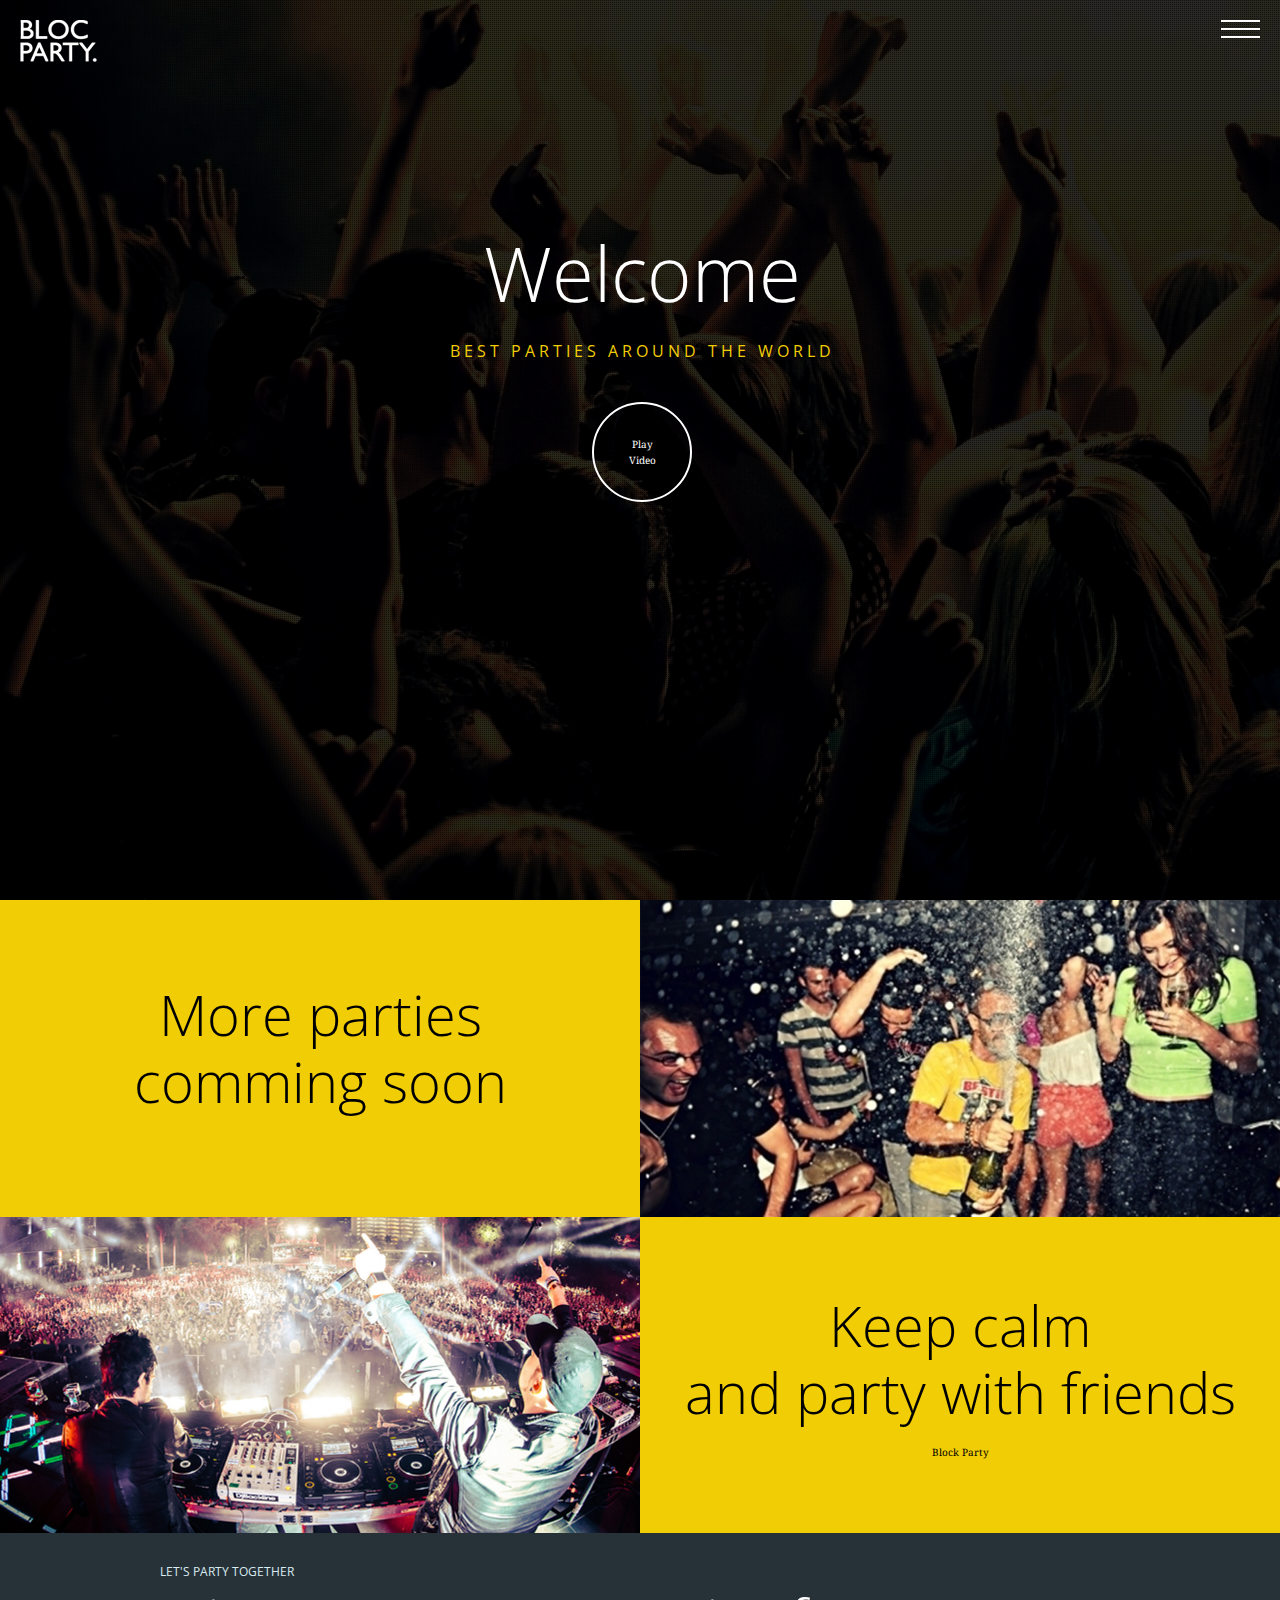
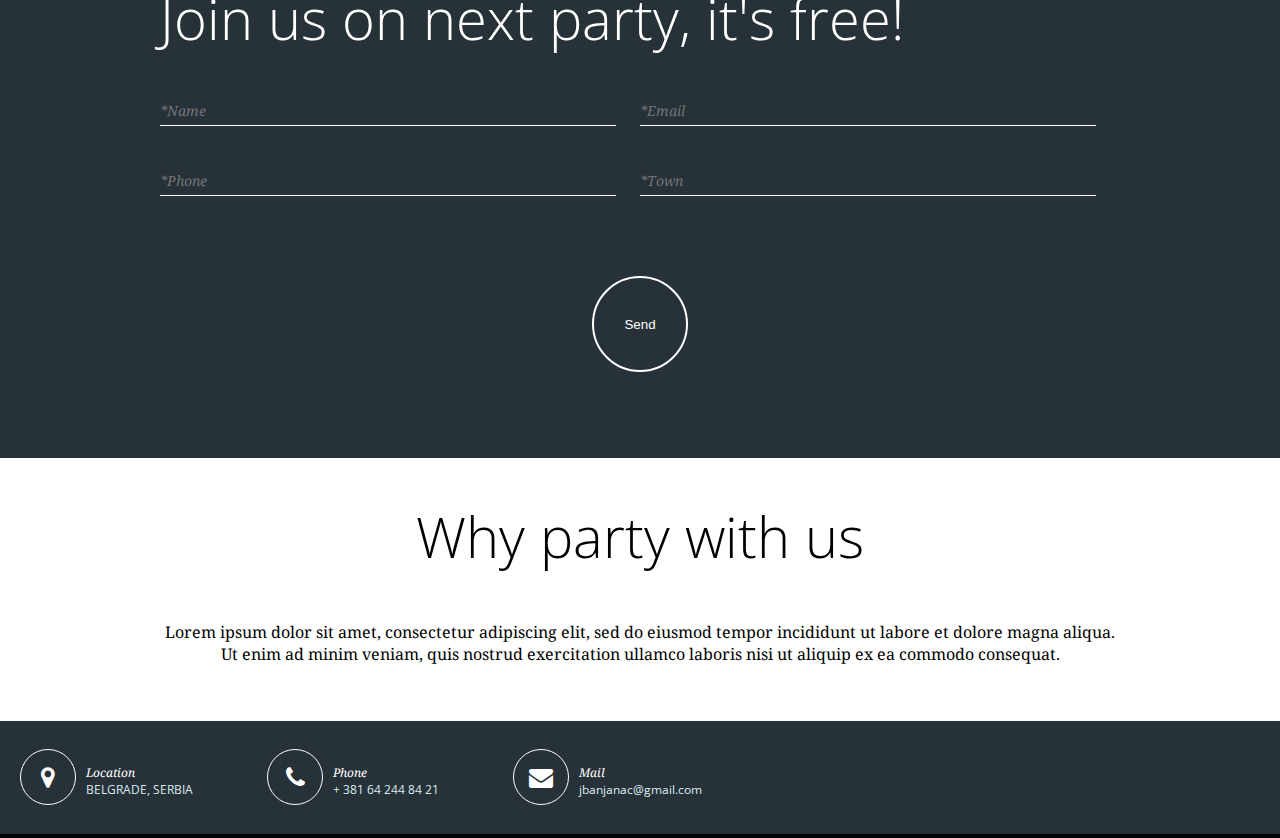
==== index.html @ 277197b0 "postavka" ====
<html lang="en-US">
<meta charset="UTF-8">
<head>
    <title>block party</title>
    <link rel="stylesheet" href="//maxcdn.bootstrapcdn.com/font-awesome/4.4.0/css/font-awesome.min.css">
    <link href='https://fonts.googleapis.com/css?family=Droid+Serif:400,700' rel='stylesheet' type='text/css'>
    <link href='https://fonts.googleapis.com/css?family=Open+Sans:100, 400,700,300' rel='stylesheet' type='text/css'>
    <script src='//ajax.googleapis.com/ajax/libs/jquery/2.1.0/jquery.min.js'></script>
    <link href="css/style.css" rel="stylesheet">

</head>

<body>
<header class="player-background">
    <div class="backstretch"
         style="left: 0; top: 0; overflow: hidden; margin: 0; padding: 0; z-index: -999998; position: absolute;"></div>
    <div class="player"
         data-property="{videoURL:'https://www.youtube.com/watch?v=vVla-_MarIY', containment:'header', startAt: 2, stopAt: 155, mute:false, autoPlay:false, loop:true, opacity:1, showControls:false, showYTLogo:false, vol:25}"></div>
    <div class="cb-overlay cb-overlay-color cb-overlay-image"></div>
    <div class="container">
        <a href="#" title="Block Party">
            <div class="logo"></div>
        </a>

        <nav>
            <!--<a href="#" title="Homepage">About us</a>-->
            <!--<a href="#" title="Homepage">Events</a>-->
            <!--<a href="#" title="Homepage">Contact</a>-->
        </nav>

        <div class="mod-player">
            <div class="player-controls">
                <!--<a id="yt-volume" class="fa fa-volume-up" href="#">&nbsp;</a>-->
                <a id="yt-play" href="#"><span>Play<br>Video</span></a>
            </div>
        </div>

        <div class="head">
            <h1>Welcome</h1>

            <p>Best parties around the world</p>
        </div>
    </div>
</header>

<main>
    <div class="box-double box-vertical-align box-yellow">
        <div class="box-text box-single">
            <h2>More parties<br class="hidden-mobile">comming soon</h2>
            <!--  <span>ijasdjiaisjda</span> -->
        </div>

        <div class="box-single box-img">
            <img src="img/hp/party-1-960x475.jpg">

            <div class="box-text">
                <div class="box-text-inner">
                    <h3>We had a <br class="hidden-mobile">great time together</h3>
                    <span>2014 Miami</span>
                </div>
            </div>
        </div>
    </div>
    <div class="box-double box-vertical-align box-yellow">

        <div class="box-single box-img">
            <img src="img/hp/party-2-960x475.jpg">

            <div class="box-text">
                <div class="box-text-inner">

                    <h3>International Event<br class="hidden-mobile">new fresh superparty</h3>
                    <span>2013 Berlin</span>
                </div>
            </div>
        </div>

        <div class="box-text box-single">
            <h2>Keep calm<br class="hidden-mobile">and party with friends</h2>
            <span>Block Party</span>
        </div>
    </div>

    <!-- formular -->

    <div class="forma">
        <div class="container">

            <div class="contact">
                <span class="small-capslock">Let's party together</span>

                <h3>Join us on next party, it's free!</h3></div>
            <div id="contact-form">

                <form name="sentMessage" id="contactForm" novalidate>
                    <div class="control-group">
                        <div class="controls">
                            <input type="text" placeholder="*Name" id="name" required
                                   data-validation-required-message="Please enter your name"/>
                        </div>
                    </div>
                    <p class="help-block"></p>

                    <div class="control-group">
                        <div class="controls">
                            <input type="email" placeholder="*Email" id="email" required
                                   data-validation-required-message="Please enter your email"/>
                        </div>
                    </div>
                    <div class="control-group">
                        <div class="controls">
                            <input type="text" placeholder="*Phone" id="phone" required
                                   data-validation-required-message="Please enter your phonee"/>
                        </div>
                    </div>

                    <div class="control-group">
                        <div class="controls">
                            <input type="text" placeholder="*Town" id="town" required
                                   data-validation-required-message="Please enter your town"/>
                        </div>
                    </div>

                    <div id="success" class="clearfix"></div>
                    <!-- For success/fail messages -->
                    <button type="submit" class="send">Send</button>
                    <div class="clearfix"></div>
                </form>
            </div>
        </div>
    </div>

    <!-- bela forma -->
    <div class="box-double-white box-white">
        <div class="container">
            <h2>Why party with us</h2>

            <p>Lorem ipsum dolor sit amet, consectetur adipiscing elit, sed do eiusmod tempor incididunt ut labore et
                dolore magna aliqua. Ut enim ad minim veniam, quis
                nostrud exercitation ullamco laboris nisi ut aliquip ex ea commodo consequat.</p>
        </div>
    </div>
</main>
<footer>
    <div class="social">

        <div class="footer-box">
            <i class="fa fa-map-marker"></i>

            <div class="small">Location<br>
                <span class="small-capslock">Belgrade, Serbia</span>
            </div>
        </div>

        <div class="footer-box">
            <i class="fa fa-phone"></i>

            <div class="small">Phone<br>
                <span class="small-capslock">+ 381 64 244 84 21</span>
            </div>

        </div>

        <div class="footer-box">
            <i class="fa fa-envelope"></i>

            <div class="small">Mail<br>
                <span class="small-capslock-email">jbanjanac@gmail.com</span>
            </div>

        </div>
    </div>
</footer>
<script src='js/jquery.mb.YTPlayer.js'></script>
<script>
    $(".player").mb_YTPlayer();
    $('#yt-play').click(function (event) {
        event.preventDefault();
        if ($(this).hasClass("fa-play")) {
            $('.player').playYTP();
        } else {
            $('.player').pauseYTP();
        }
        $(this).toggleClass("fa-play fa-pause");
        return false;
    });
    //    $('#yt-volume').click(function (event) {
    //        event.preventDefault();
    //        $('.player').toggleVolume();
    //        $(this).toggleClass("fa-volume-off fa-volume-up");
    //        return false;
    //    });
</script>
</body>
</html>
---- css/style.css ----
html,
body {
    position: relative;
    height: 100%;
    background: #000;
}

body {
    margin: 0;
    font-size: 16px;
    font-family: 'Droid Serif', sans-serif;

}

h1,
h2,
h3 {
    font-family: 'Open Sans', sans-serif;
}

h1 {
    font-size: 76px;
    font-weight: 100;
    color: fff;
    margin-bottom: 0px;
}

h2 {
    font-size: 56px;
    font-weight: 100;

}

h3 {
    font-size: 56px;
    color: #fff;
    font-family: 'Open Sans', sans-serif;
    font-style: normal;
    font-weight: 100;
    margin: 0;
}

header {
    background: transparent;
}

.clearfix:before, .clearfix:after {
    content: " ";
    display: table
}

.clearfix:after {
    clear: both
}

.box-text {
    display: block;
    align-items: center;
    justify-content: center;
    text-align: center;

}

.box-text h2 {
    line-height: 120%;
    margin: 0 0 20px;
}

.box-text span {
    line-height: 120%;
}

.box-vertical-align {
    display: flex;
    align-items: center;
    justify-content: center;
}

.box-single {
    width: 50%;
    float: left;
}

.box-double {
    width: 100%;
    float: left;
}

.box-double-white {
    height: auto;
    padding: 40px 0%;
    width: 100%;
    background: #fff;
    text-align: center;
    clear: both;
    -webkit-box-sizing: border-box;
    -moz-box-sizing: border-box;
    box-sizing: border-box;

}

.box-double-white h2 {
    display: block;
    margin-top: 0;
}

.box-yellow {
    background: #f1cd05;
}

.box-light-blue {
    background: #eef7f9;
}

.box-blue {
    background: #daedf2;
}

.box-white {
    background: #fff;
}

.box-black {
    background: #273138;
}

.box-img {
    position: relative;
}

.box-img img {
    width: 100%;
}

.box-img .box-text {
    background: rgba(0, 0, 0, 0.86);
    color: #fff;
    position: absolute;
    top: 0;
    bottom: 0;
    left: 0;
    right: 0;
    display: flex;
    align-items: center;
    justify-content: center;
    opacity: 0;
    -webkit-transition: all .3s ease-in-out;
    -moz-transition: all .3s ease-in-out;
    -ms-transition: all .3s ease-in-out;
    -o-transition: all .3s ease-in-out;
    transition: all .3s ease-in-out;
}

.box-img:hover .box-text {
    opacity: 1;
    -webkit-transition: all .3s ease-in-out;
    -moz-transition: all .3s ease-in-out;
    -ms-transition: all .3s ease-in-out;
    -o-transition: all .3s ease-in-out;
    transition: all .3s ease-in-out;
}

.box-img .box-text h3 {
    font-size: 28px;
    line-height: 120%;
    margin-bottom: 20px;
}

main .container {
    width: 960px;
    margin: auto;
}

.logo {
    background: url("../img/block-party-logo.png");
    width: 77px;
    height: 42px;
    display: block;
    float: left;
    margin: 20px 0 0 20px;
}

nav {
    background: url('../img/menu-white.png');
    width: 39px;
    height: 18px;
    display: block;
    float: right;
    margin: 20px 20px 0 0;
}

/*.no-video .video-container video,*/
/*.touch .video-container video {*/
/*display: none;*/
/*}*/

/*.no-video .video-container .poster,*/
/*.touch .video-container .poster {*/
/*display: block !important;*/
/*}*/

/*.video-container {*/
/*position: relative;*/
/*bottom: 0%;*/
/*left: 0%;*/
/*height: 100%;*/
/*width: 100%;*/
/*overflow: hidden;*/
/*background: #000;*/
/*}*/

/*.video-container .poster img {*/
/*width: 100%;*/
/*bottom: 0;*/
/*position: absolute;*/
/*}*/

/*.video-container .filter {*/
/*z-index: 100;*/
/*position: absolute;*/
/*background: rgba(0, 0, 0, 0.4);*/
/*width: 100%;*/
/*}*/

/*.video-container video {*/
/*position: absolute;*/
/*z-index: 0;*/
/*bottom: 0;*/
/*}*/

/*.video-container video.fillWidth {*/
/*width: 100%;*/

/*}*/

header {
    width: 100%;
    height: 100%;
    overflow: hidden;
    position: relative;
    background-color: #000 !important;
}

header > .container {
    height: 100%;
    position: relative;
}

.head {
    position: absolute;
    top: 50%;
    left: 50%;
    color: #f1cd05;
    text-align: center;
    margin-top: -280px;
    margin-left: -190px;

}

.head p {
    font-family: 'Open Sans', sans-serif;
    text-transform: uppercase;
    letter-spacing: 4px;

}

.wrapper {
    width: 100%;
    height: auto;
    position: relative;
    top: 50%;
}

.cb-overlay {
    width: 100%;
    height: 100%;
    position: absolute;
    top: 0;
    left: 0;
}

.cb-overlay-none {
    display: none;
    visibility: hidden;
}

.cb-overlay-image {
    background: url('../img/dots.png') repeat;
}

.cb-overlay-color {
    background-color: rgba(0, 0, 0, 0.1);
}

.cb-overlay-gradient {
    background: -moz-linear-gradient(215deg, rgba(0, 204, 255, 0.8) 0%, rgba(196, 255, 0, 0.8) 100%); /* FF3.6+ */
    background: -webkit-gradient(linear, left bottom, right top, color-stop(0%, rgba(0, 204, 255, 0.8)), color-stop(100%, rgba(196, 255, 0, 0.8))); /* Chrome,Safari4+ */
    background: -webkit-linear-gradient(215deg, rgba(0, 204, 255, 0.8) 0%, rgba(196, 255, 0, 0.8) 100%); /* Chrome10+,Safari5.1+ */
    background: -o-linear-gradient(215deg, rgba(0, 204, 255, 0.8) 0%, rgba(196, 255, 0, 0.8) 100%); /* Opera 11.10+ */
    background: -ms-linear-gradient(215deg, rgba(0, 204, 255, 0.8) 0%, rgba(196, 255, 0, 0.8) 100%); /* IE10+ */
    background: linear-gradient(215deg, rgba(0, 204, 255, 0.8) 0%, rgba(196, 255, 0, 0.8) 100%); /* W3C */
    background: #C4FF00;
    pointer-events: none;
}

header.player-background {
    background: url('../img/video_image.jpg') no-repeat fixed;
    -webkit-background-size: cover;
    -moz-background-size: cover;
    -o-background-size: cover;
    background-size: cover;
}

.backstretch {
    left: 0;
    top: 0;
    right: 0;
    overflow: hidden;
    margin: 0;
    padding: 0;
    z-index: -999998;
    position: absolute;
}

.mobile .mbYTP_wrapper,
.tablet .mbYTP_wrapper {
    z-index: -1 !important;
}

.mobile .player-controls,
.tablet .player-controls {
    display: none;
}

.mod-player {
    position: absolute;
    top: 50%;
    left: 50%;
    margin-top: -48px;
    margin-left: -48px;
}

.player-controls {
    text-align: right;
}

.player-controls a {
    display: inline-block;
    color: #fff;
    width: 20px;
    text-decoration: none;
}

.player-controls a#yt-play {
    /*background: url("../img/play_button.png");*/
    width: 96px;
    height: 96px;
    display: table;
    border: 2px solid #fff;
    border-radius: 50%;

}

.player-controls a#yt-play span {
    font-size: 10px;
    display: table-cell;
    vertical-align: middle;
    text-align: center;
    line-height: 160%;
}

.player-controls a#yt-play:hover {
    color: #f1cd05;
    border: 2px solid #f1cd05;
}

.player-background .logo {
    text-align: center;
}

.player-background .logo img {
    margin: auto;
}

.player-background .title {
    margin-top: 30px;
    text-align: center;
}

.player-background .title h1 {
    font-size: 3.5em;
    font-weight: 300;
    color: #fff;
    margin: 0;
    word-wrap: break-word;
    text-align: center;
}

.player-background .title span {
    color: #fff;
    font-weight: 700;
}

.player-background .line {
    margin-top: 20px;
}

.player-background .line > div {
    width: 200px;
    height: 1px;
    background-color: #fff;
    margin: 0 auto;
}

.player-background .title-paragraph {
    margin-top: 20px;
}

.player-background .title-paragraph p {
    color: #fff;
    margin: 0;
    text-align: center;
    font-size: 16px;

}

.forma {
    width: 100%;
    background: #273138;
    display: inline-block;
    padding: 30px 0;
    -webkit-box-sizing: border-box;
    -moz-box-sizing: border-box;
    box-sizing: border-box;
}

.contact h3 {
    margin-bottom: 40px;
}

.control-group {
    width: 50%;
    float: left;
}

.send {
    border: 2px solid #fff;
    width: 96px;
    height: 96px;
    display: table;
    border-radius: 50%;
    background: #273138;
    color: #fff;
    margin: 40px auto;
}

#contact-form input {
    width: 95%;
    background: #273138;
    border: 0;
    border-bottom: 1px solid #fff;
    color: #fff0f0;
    font-size: 14px;
    font-family: 'Droid Serif', sans-serif;
    font-style: italic;
    margin-bottom: 40px;
    padding: 5px 0;
}

.send span {
    font-size: 10px;
    display: table-cell;
    vertical-align: middle;
    text-align: center;
    line-height: 160%;
}

.send:hover {
    color: #f1cd05;
    border: 2px solid #f1cd05;
}

.box-text span {
    font-size: 10px;
}

footer {
    background: #273138;
    height: 113px;

}

.small {
    display: block;
    color: #fff;
    font-size: 12px;
    font-style: italic;
    float: left;
    margin-top: 15px;
    margin-right: 50px;
}

.small-capslock {
    height: 100%;
    position: relative;
    color: #daedf2;
    font-family: 'Open Sans', sans-serif;
    font-size: 12px;
    font-style: normal;
    text-transform: uppercase

}

.small-capslock-email {
    height: 100%;
    position: relative;
    font-family: 'Open Sans', sans-serif;
    font-size: 12px;
    font-style: normal;
    text-transform: none;
    color: #daedf2;


}

footer i.fa {
    color: white;
    width: 54px;
    height: 54px;
    border-radius: 50%;
    border: 1px solid #fff;
    line-height: 54px;
    text-align: center;
    margin-right: 10px;
    font-size: 24px;
    margin-left: 20px;
    margin-top: 0;
    float: left;
}

.footer-box {
    display: inline-block;
}

.social {
    padding: 28px 0;
    display: inline-block;
}
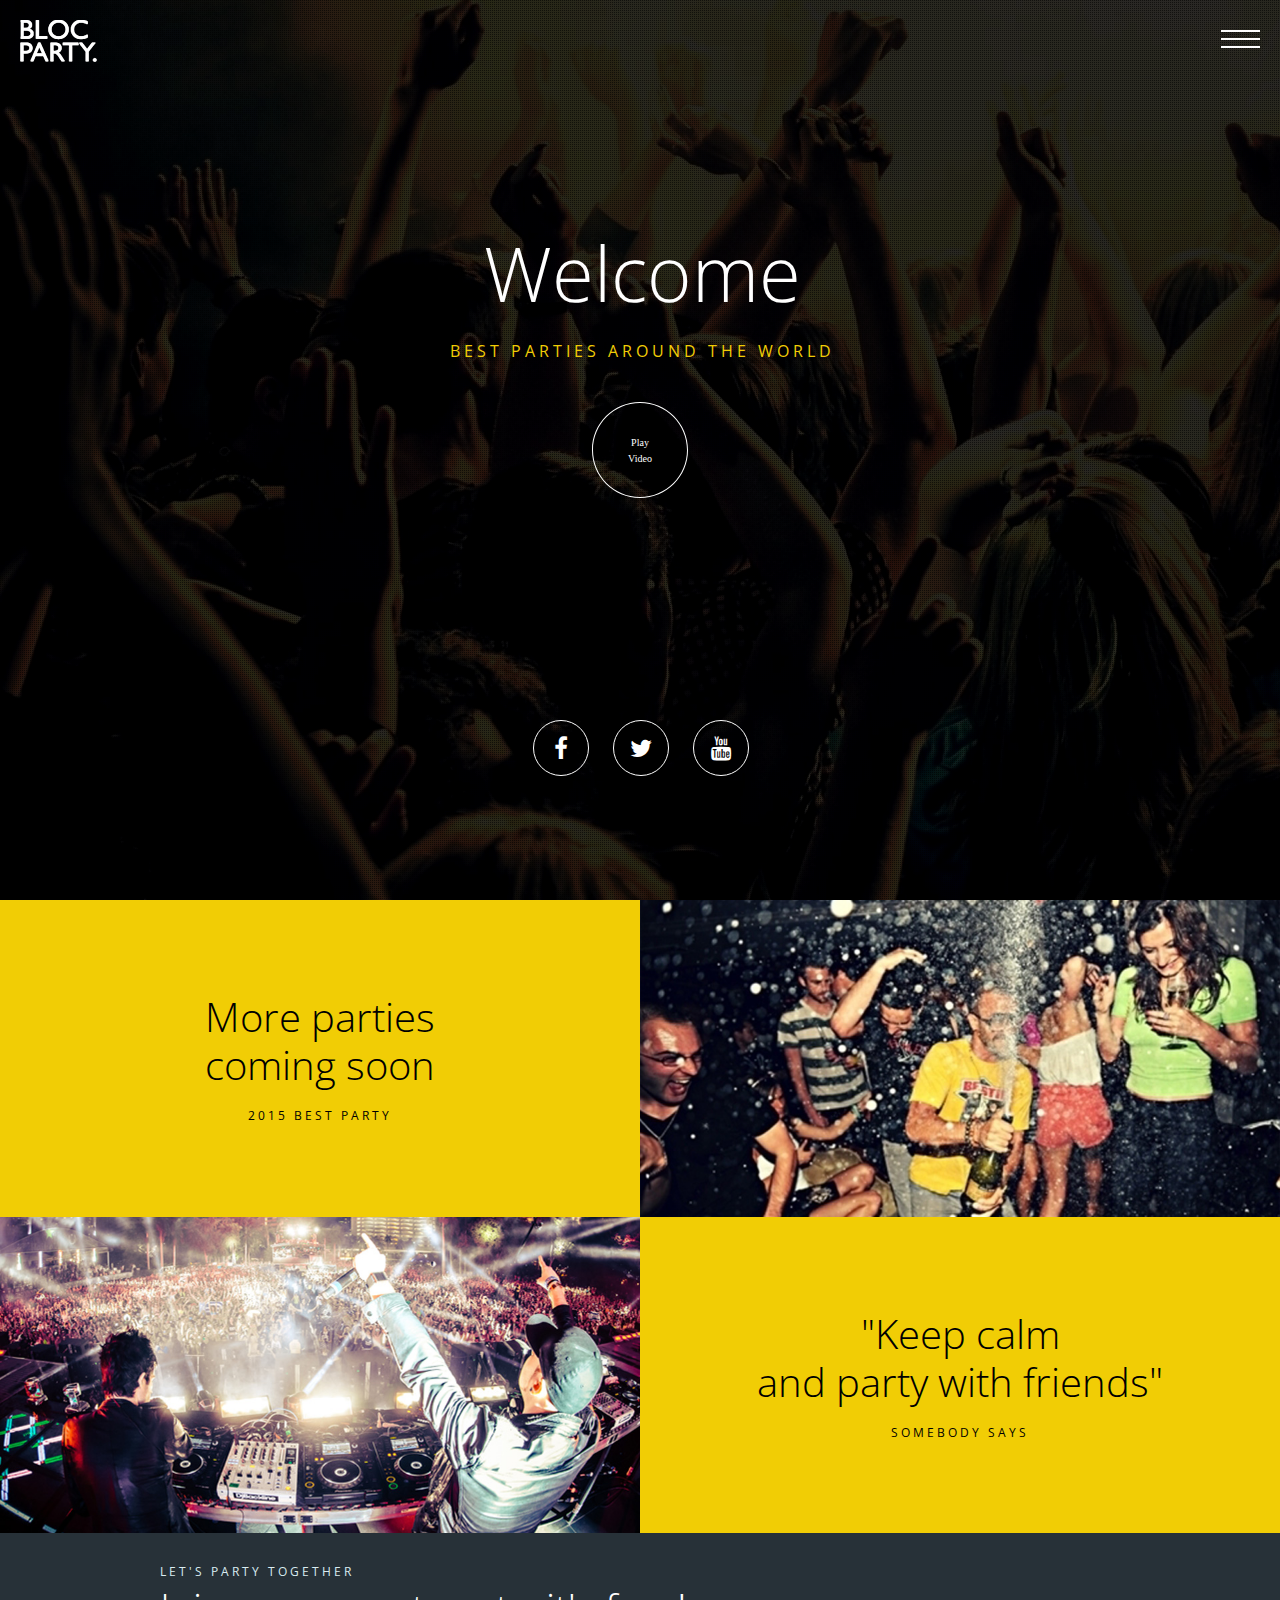
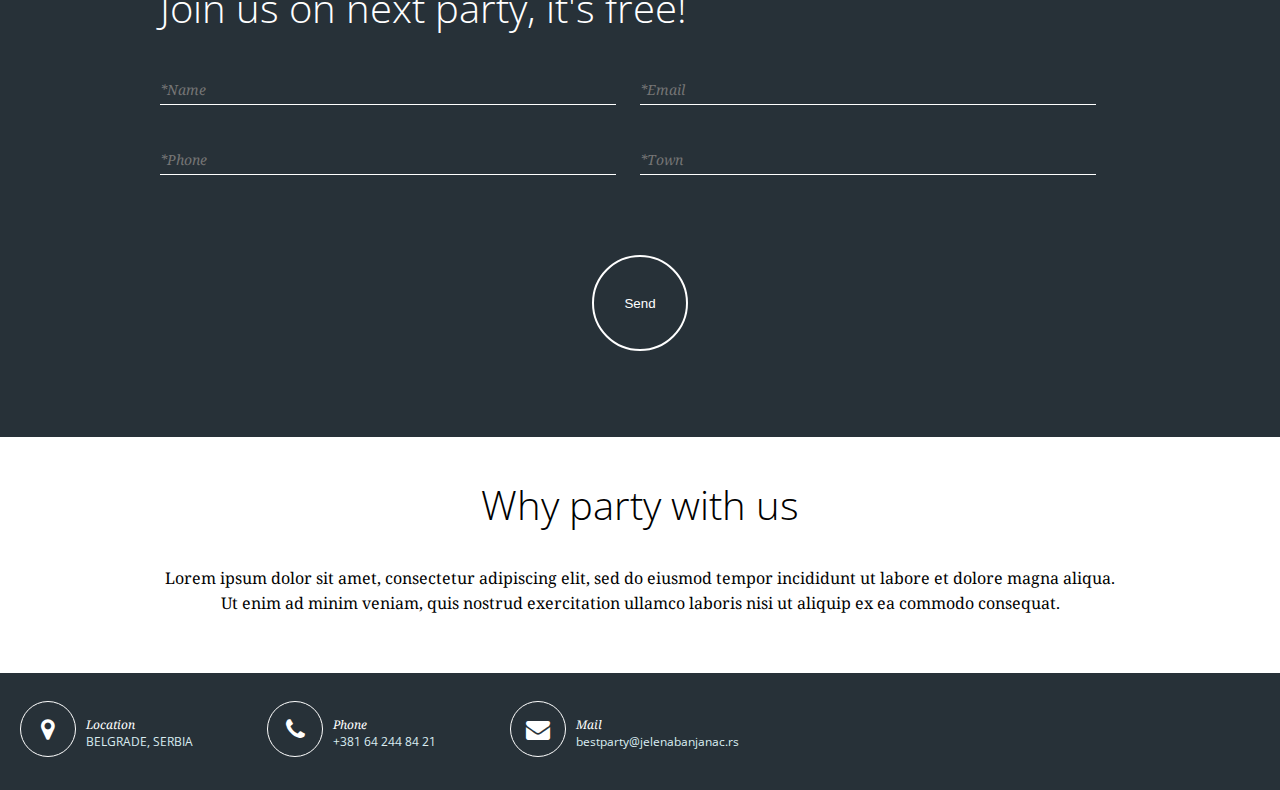
==== commit efcc9fd0: "new files" ====
--- a/index.html
+++ b/index.html
@@ -1,13 +1,13 @@
 <html lang="en-US">
 <meta charset="UTF-8">
 <head>
-    <title>block party</title>
+    <title>Block Party</title>
     <link rel="stylesheet" href="//maxcdn.bootstrapcdn.com/font-awesome/4.4.0/css/font-awesome.min.css">
     <link href='https://fonts.googleapis.com/css?family=Droid+Serif:400,700' rel='stylesheet' type='text/css'>
     <link href='https://fonts.googleapis.com/css?family=Open+Sans:100, 400,700,300' rel='stylesheet' type='text/css'>
     <script src='//ajax.googleapis.com/ajax/libs/jquery/2.1.0/jquery.min.js'></script>
     <link href="css/style.css" rel="stylesheet">
-
+    <link href="css/media-queries.css" rel="stylesheet">
 </head>
 
 <body>
@@ -15,49 +15,76 @@
     <div class="backstretch"
          style="left: 0; top: 0; overflow: hidden; margin: 0; padding: 0; z-index: -999998; position: absolute;"></div>
     <div class="player"
-         data-property="{videoURL:'https://www.youtube.com/watch?v=vVla-_MarIY', containment:'header', startAt: 2, stopAt: 155, mute:false, autoPlay:false, loop:true, opacity:1, showControls:false, showYTLogo:false, vol:25}"></div>
+         data-property="{videoURL:'https://www.youtube.com/watch?v=vVla-_MarIY', containment:'header', mute:false, autoPlay:false, loop:true, opacity:1, showControls:false, showYTLogo:false, vol:25, realfullscreen: true}"></div>
     <div class="cb-overlay cb-overlay-color cb-overlay-image"></div>
     <div class="container">
-        <a href="#" title="Block Party">
-            <div class="logo"></div>
-        </a>
-
+        <!--<a href=""index.html" title="Block Party">-->
+            <!--<div class="logo"></div>-->
+            <a href="index.html"  class="logo">
+                <img src="img/block-party-logo.png" alt="Block Party" title="Block Party" />
+            </a>
+        <!--</a>-->
+        <button class="menu-toggle"></button>
         <nav>
-            <!--<a href="#" title="Homepage">About us</a>-->
-            <!--<a href="#" title="Homepage">Events</a>-->
-            <!--<a href="#" title="Homepage">Contact</a>-->
+            <ul>
+                <li><a href="about.html" title="About us">About us</a></li>
+                <li><a href="events.html" title="Events">Events</a></li>
+                <li><a href="contact.html" title="Contact">Contact</a></li>
+            </ul>
+
         </nav>
-
         <div class="mod-player">
             <div class="player-controls">
                 <!--<a id="yt-volume" class="fa fa-volume-up" href="#">&nbsp;</a>-->
-                <a id="yt-play" href="#"><span>Play<br>Video</span></a>
-            </div>
-        </div>
+                <a id="yt-play" href="#" class="fa fa-pause"><span>Play<br>Video</span></a>
+            </div>
+        </div>
+
 
         <div class="head">
             <h1>Welcome</h1>
 
             <p>Best parties around the world</p>
         </div>
+
+    </div>
+    <div class="sm-box">
+        <div class="footer-box">
+            <a href="#" target="_blank"><i class="fa fa-facebook"></i></a>
+        </div>
+
+        <div class="footer-box">
+            <a href="#" target="_blank"><i class="fa fa-twitter"></i></a>
+
+        </div>
+
+        <div class="footer-box">
+            <a href="#" target="_blank"><i class="fa fa-youtube"></i></a>
+
+        </div>
+
+
     </div>
 </header>
 
 <main>
     <div class="box-double box-vertical-align box-yellow">
         <div class="box-text box-single">
-            <h2>More parties<br class="hidden-mobile">comming soon</h2>
-            <!--  <span>ijasdjiaisjda</span> -->
+            <h2>More parties<br class="hidden-mobile">coming soon</h2>
+            <span class="small-capslock-span">2015 Best Party</span>
         </div>
 
         <div class="box-single box-img">
             <img src="img/hp/party-1-960x475.jpg">
 
             <div class="box-text">
-                <div class="box-text-inner">
-                    <h3>We had a <br class="hidden-mobile">great time together</h3>
-                    <span>2014 Miami</span>
-                </div>
+
+                <a href="events/berlin.html" target="_blank">
+                    <div class="box-text-inner">
+
+                        <h3>We had a<br class="hidden-mobile">great time together</h3>
+                        <span><em>2014 Berlin</em></span>
+                    </div></a>
             </div>
         </div>
     </div>
@@ -67,27 +94,31 @@
             <img src="img/hp/party-2-960x475.jpg">
 
             <div class="box-text">
+
+                    <a href="events/miami.html" target="_blank">
                 <div class="box-text-inner">
 
-                    <h3>International Event<br class="hidden-mobile">new fresh superparty</h3>
-                    <span>2013 Berlin</span>
-                </div>
-            </div>
-        </div>
+                    <h3>International Event<br class="hidden-mobile">new fresh super party</h3>
+                    <span><em>2012 Miami</em></span>
+                </div></a>
+
+            </div>
+        </div>
+
 
         <div class="box-text box-single">
-            <h2>Keep calm<br class="hidden-mobile">and party with friends</h2>
-            <span>Block Party</span>
-        </div>
-    </div>
-
-    <!-- formular -->
+            <h2>"Keep calm<br class="hidden-mobile">and party with friends"</h2>
+            <span class="small-capslock-span">somebody says</span>
+        </div>
+    </div>
+
+    <!-- contact form - join us -->
 
     <div class="forma">
         <div class="container">
 
             <div class="contact">
-                <span class="small-capslock">Let's party together</span>
+                <span class="small-capslock contact-span">Let's party together</span>
 
                 <h3>Join us on next party, it's free!</h3></div>
             <div id="contact-form">
@@ -108,9 +139,9 @@
                         </div>
                     </div>
                     <div class="control-group">
-                        <div class="controls">
+                        <div class="controls controls-form">
                             <input type="text" placeholder="*Phone" id="phone" required
-                                   data-validation-required-message="Please enter your phonee"/>
+                                   data-validation-required-message="Please enter your phone"/>
                         </div>
                     </div>
 
@@ -130,13 +161,13 @@
         </div>
     </div>
 
-    <!-- bela forma -->
+    <!-- white form -->
     <div class="box-double-white box-white">
         <div class="container">
             <h2>Why party with us</h2>
 
-            <p>Lorem ipsum dolor sit amet, consectetur adipiscing elit, sed do eiusmod tempor incididunt ut labore et
-                dolore magna aliqua. Ut enim ad minim veniam, quis
+            <p class="pa-ha">Lorem ipsum dolor sit amet, consectetur adipiscing elit, sed do eiusmod tempor incididunt
+                ut labore et dolore magna aliqua. Ut enim ad minim veniam, quis
                 nostrud exercitation ullamco laboris nisi ut aliquip ex ea commodo consequat.</p>
         </div>
     </div>
@@ -145,7 +176,7 @@
     <div class="social">
 
         <div class="footer-box">
-            <i class="fa fa-map-marker"></i>
+            <a href="https://www.google.rs/maps/place/Resavska+23,+Beograd+11000/@44.8069744,20.4647859,17z/data=!3m1!4b1!4m2!3m1!1s0x475a7aa647967615:0xda89af4e46cda64e" target="_blank"><i class="fa fa-map-marker"></i></a>
 
             <div class="small">Location<br>
                 <span class="small-capslock">Belgrade, Serbia</span>
@@ -153,25 +184,29 @@
         </div>
 
         <div class="footer-box">
-            <i class="fa fa-phone"></i>
+            <a href="tel:+381642448421"><i class="fa fa-phone"></i></a>
 
             <div class="small">Phone<br>
-                <span class="small-capslock">+ 381 64 244 84 21</span>
-            </div>
-
-        </div>
-
-        <div class="footer-box">
-            <i class="fa fa-envelope"></i>
+                <span class="small-capslock">+381 64 244 84 21</span>
+            </div>
+
+        </div>
+
+        <div class="footer-box">
+            <a href="mailto:jbanjanac@gmail.com" target="_blank"><i class="fa fa-envelope"></i></a>
+
 
             <div class="small">Mail<br>
-                <span class="small-capslock-email">jbanjanac@gmail.com</span>
+                <span class="small-capslock-email">bestparty@jelenabanjanac.rs</span>
             </div>
 
         </div>
     </div>
 </footer>
 <script src='js/jquery.mb.YTPlayer.js'></script>
+<script src='js/scripts.js'></script>
+<script src='js/contact/contact_me.js'></script>
+<script src='js/contact/jqValidation.js'></script>
 <script>
     $(".player").mb_YTPlayer();
     $('#yt-play').click(function (event) {
@@ -184,12 +219,6 @@
         $(this).toggleClass("fa-play fa-pause");
         return false;
     });
-    //    $('#yt-volume').click(function (event) {
-    //        event.preventDefault();
-    //        $('.player').toggleVolume();
-    //        $(this).toggleClass("fa-volume-off fa-volume-up");
-    //        return false;
-    //    });
 </script>
 </body>
 </html>
--- a/css/style.css
+++ b/css/style.css
@@ -21,8 +21,8 @@
 h1 {
     font-size: 76px;
     font-weight: 100;
-    color: fff;
-    margin-bottom: 0px;
+    color: #fff;
+    margin-bottom: 0;
 }
 
 h2 {
@@ -40,8 +40,42 @@
     margin: 0;
 }
 
+:hover,
+:focus {
+    outline: 0;
+}
+
+.pa-ha {
+    line-height: 160%;
+}
+
+a {
+    color: #fff;
+    text-decoration: none;
+}
+
 header {
     background: transparent;
+    height: 80px;
+}
+
+header.player-background {
+    /*width: 100%;*/
+    height: 100%;
+    overflow: hidden;
+    position: relative;
+    background-color: #000 !important;
+    background: url('../img/video_image.jpg') no-repeat fixed;
+    -webkit-background-size: cover;
+    -moz-background-size: cover;
+    -o-background-size: cover;
+    background-size: cover;
+    z-index: 99999;
+}
+
+header.player-background > .container {
+    height: 100%;
+    position: relative;
 }
 
 .clearfix:before, .clearfix:after {
@@ -58,7 +92,17 @@
     align-items: center;
     justify-content: center;
     text-align: center;
-
+}
+
+.box-text-left {
+    display: block;
+    align-items: center;
+    justify-content: center;
+    text-align: left;
+    padding: 0 50px;
+    -webkit-box-sizing: border-box;
+    -moz-box-sizing: border-box;
+    box-sizing: border-box;
 }
 
 .box-text h2 {
@@ -88,7 +132,7 @@
 
 .box-double-white {
     height: auto;
-    padding: 40px 0%;
+    padding: 40px 0;
     width: 100%;
     background: #fff;
     text-align: center;
@@ -108,6 +152,18 @@
     background: #f1cd05;
 }
 
+.box-yellow-footer {
+    height: 750px;
+    padding: 40px 0;
+    width: 100%;
+    background: #F8D509;
+    text-align: center;
+    clear: both;
+    -webkit-box-sizing: border-box;
+    -moz-box-sizing: border-box;
+    box-sizing: border-box;
+}
+
 .box-light-blue {
     background: #eef7f9;
 }
@@ -130,6 +186,8 @@
 
 .box-img img {
     width: 100%;
+    float: inherit;
+
 }
 
 .box-img .box-text {
@@ -166,6 +224,15 @@
     margin-bottom: 20px;
 }
 
+.box-text-left h2 {
+    font-size: 40px;
+
+}
+
+.box-text-left p {
+    line-height: 160%;
+}
+
 main .container {
     width: 960px;
     margin: auto;
@@ -180,70 +247,69 @@
     margin: 20px 0 0 20px;
 }
 
-nav {
-    background: url('../img/menu-white.png');
-    width: 39px;
+.menu-toggle {
+    background: url('../img/menu-white.png') center no-repeat;
+    width: 40px;
     height: 18px;
     display: block;
     float: right;
-    margin: 20px 20px 0 0;
-}
-
-/*.no-video .video-container video,*/
-/*.touch .video-container video {*/
-/*display: none;*/
-/*}*/
-
-/*.no-video .video-container .poster,*/
-/*.touch .video-container .poster {*/
-/*display: block !important;*/
-/*}*/
-
-/*.video-container {*/
-/*position: relative;*/
-/*bottom: 0%;*/
-/*left: 0%;*/
-/*height: 100%;*/
-/*width: 100%;*/
-/*overflow: hidden;*/
-/*background: #000;*/
-/*}*/
-
-/*.video-container .poster img {*/
-/*width: 100%;*/
-/*bottom: 0;*/
-/*position: absolute;*/
-/*}*/
-
-/*.video-container .filter {*/
-/*z-index: 100;*/
-/*position: absolute;*/
-/*background: rgba(0, 0, 0, 0.4);*/
-/*width: 100%;*/
-/*}*/
-
-/*.video-container video {*/
-/*position: absolute;*/
-/*z-index: 0;*/
-/*bottom: 0;*/
-/*}*/
-
-/*.video-container video.fillWidth {*/
-/*width: 100%;*/
-
-/*}*/
-
-header {
-    width: 100%;
-    height: 100%;
-    overflow: hidden;
-    position: relative;
-    background-color: #000 !important;
-}
-
-header > .container {
-    height: 100%;
-    position: relative;
+    margin: 30px 20px 0 0;
+    border: 0;
+    cursor: pointer;
+    outline: none;
+    -webkit-transition: all .2s ease-in-out;
+    -moz-transition: all .2s ease-in-out;
+    -o-transition: all .2s ease-in-out;
+    transition: all .2s ease-in-out;
+}
+
+.menu-toggle.active {
+    background: url("../img/x.png") center no-repeat;
+    width: 40px;
+    height: 30px;
+    background-size: contain;
+    margin: 25px 20px 0 0;
+    -webkit-transform: rotate(180deg);
+    -moz-transform: rotate(180deg);
+    -o-transform: rotate(180deg);
+    transform: rotate(180deg);
+    -webkit-transition: all .2s ease-in-out;
+    -moz-transition: all .2s ease-in-out;
+    -o-transition: all .2s ease-in-out;
+    transition: all .2s ease-in-out;
+}
+
+nav {
+    float: right;
+    margin-right: 30px;
+    display: none;
+}
+
+nav.active {
+    display: block;
+}
+
+nav ul {
+    list-style: none;
+    padding: 0;
+    margin: 0;
+}
+
+nav ul li {
+    display: inline-block;
+    color: #fff;
+}
+
+nav ul li a {
+    padding: 27px 20px;
+    float: left;
+    font-family: 'Open Sans', sans-serif;
+    font-size: 16px;
+}
+
+nav ul li a:hover,
+nav ul li a.active {
+    color: #f1cd05;
 }
 
 .head {
@@ -262,6 +328,32 @@
     text-transform: uppercase;
     letter-spacing: 4px;
 
+}
+
+.sm-box {
+    position: absolute;
+    top: 80%;
+    left: 50%;
+    margin-left: -117px;
+    /*left: 50%;*/
+    /*transform: translateX(-50%);*/
+}
+
+header i.fa {
+    color: #fff;
+    width: 54px;
+    height: 54px;
+    border-radius: 50%;
+    border: 1px solid #fff;
+    line-height: 54px;
+    text-align: center;
+    margin: 0 10px;
+    font-size: 24px;
+}
+
+header i.fa:hover {
+    color: #273138;
+    background: #fff;
 }
 
 .wrapper {
@@ -303,14 +395,6 @@
     pointer-events: none;
 }
 
-header.player-background {
-    background: url('../img/video_image.jpg') no-repeat fixed;
-    -webkit-background-size: cover;
-    -moz-background-size: cover;
-    -o-background-size: cover;
-    background-size: cover;
-}
-
 .backstretch {
     left: 0;
     top: 0;
@@ -352,13 +436,19 @@
 }
 
 .player-controls a#yt-play {
-    /*background: url("../img/play_button.png");*/
+    background: url("../img/play_button.svg");
     width: 96px;
     height: 96px;
     display: table;
-    border: 2px solid #fff;
-    border-radius: 50%;
-
+    -webkit-transition: all .3s ease-in-out;
+    -moz-transition: all .3s ease-in-out;
+    -ms-transition: all .3s ease-in-out;
+    -o-transition: all .3s ease-in-out;
+    transition: all .3s ease-in-out;
+}
+
+.player-controls a#yt-play::before {
+    display: none;
 }
 
 .player-controls a#yt-play span {
@@ -370,8 +460,13 @@
 }
 
 .player-controls a#yt-play:hover {
+    background: url("../img/play_button_yellow.svg");
+    -webkit-transition: all .3s ease-in-out;
+    -moz-transition: all .3s ease-in-out;
+    -ms-transition: all .3s ease-in-out;
+    -o-transition: all .3s ease-in-out;
+    transition: all .3s ease-in-out;
     color: #f1cd05;
-    border: 2px solid #f1cd05;
 }
 
 .player-background .logo {
@@ -452,6 +547,7 @@
     background: #273138;
     color: #fff;
     margin: 40px auto;
+    cursor: pointer;
 }
 
 #contact-form input {
@@ -467,7 +563,31 @@
     padding: 5px 0;
 }
 
-.send span {
+form .help-block ul {
+    position: absolute;
+    top: -12px;
+    right: 10%;
+    font-family: "Open Sans", sans-serif;
+    font-size: 14px;
+    color: #f1cd05;
+    list-style: none;
+}
+
+form .controls {
+    position: relative;
+}
+
+form strong {
+    color: #f1cd05;
+    margin-left: 20px;
+    font-family: sans-serif;
+    font-weight: 100;
+    text-transform: uppercase;
+    letter-spacing: 3px;
+    font-size: 14px;
+}
+
+form .send span {
     font-size: 10px;
     display: table-cell;
     vertical-align: middle;
@@ -475,19 +595,18 @@
     line-height: 160%;
 }
 
-.send:hover {
+form .send:hover {
     color: #f1cd05;
     border: 2px solid #f1cd05;
+    outline: 0;
 }
 
 .box-text span {
-    font-size: 10px;
+    font-size: 12px;
 }
 
 footer {
     background: #273138;
-    height: 113px;
-
 }
 
 .small {
@@ -500,6 +619,17 @@
     margin-right: 50px;
 }
 
+.small-capslock-span {
+    height: 100%;
+    position: relative;
+    color: #000;
+    font-family: 'Open Sans', sans-serif;
+    font-size: 12px;
+    font-style: normal;
+    text-transform: uppercase;
+    letter-spacing: 3px;
+}
+
 .small-capslock {
     height: 100%;
     position: relative;
@@ -514,13 +644,14 @@
 .small-capslock-email {
     height: 100%;
     position: relative;
+    color: #daedf2;
     font-family: 'Open Sans', sans-serif;
     font-size: 12px;
     font-style: normal;
-    text-transform: none;
-    color: #daedf2;
-
-
+}
+
+.contact-span {
+    letter-spacing: 3px;
 }
 
 footer i.fa {
@@ -546,3 +677,106 @@
     padding: 28px 0;
     display: inline-block;
 }
+
+ul.sub-nav {
+    list-style: none;
+    width: 100%;
+    margin: 0;
+    padding: 0;
+}
+
+ul.sub-nav li {
+    width: 25%;
+    background: #daedf2;
+    float: left;
+    text-align: center;
+    -webkit-transition: all .3s ease-in-out;
+    -moz-transition: all .3s ease-in-out;
+    -ms-transition: all .3s ease-in-out;
+    -o-transition: all .3s ease-in-out;
+    transition: all .3s ease-in-out;
+}
+
+ul.sub-nav li:nth-child(even) {
+    width: 25%;
+    background: #eef7f9;
+}
+
+ul.sub-nav li a {
+    font-size: 12px;
+    text-transform: uppercase;
+    letter-spacing: 3px;
+    color: #000;
+    padding: 26px 15px;
+    font-family: 'Open Sans', sans-serif;
+    width: 100%;
+    display: block;
+    -webkit-box-sizing: border-box;
+    -moz-box-sizing: border-box;
+    box-sizing: border-box;
+}
+
+ul.sub-nav li a.active {
+    font-weight: bold;
+}
+
+ul.sub-nav li:hover {
+    opacity: 0.8;
+    -webkit-transition: all .3s ease-in-out;
+    -moz-transition: all .3s ease-in-out;
+    -ms-transition: all .3s ease-in-out;
+    -o-transition: all .3s ease-in-out;
+    transition: all .3s ease-in-out;
+}
+
+.box-img {
+    overflow: hidden;
+    position: relative;
+}
+
+.box-img img {
+    -webkit-transition: all .3s ease-in-out;
+    -moz-transition: all .3s ease-in-out;
+    -ms-transition: all .3s ease-in-out;
+    -o-transition: all .3s ease-in-out;
+    transition: all .3s ease-in-out;
+}
+
+.box-img::after {
+    content: '';
+    /*position: absolute;*/
+    left: 0;
+    right: 0;
+    top: 0;
+    bottom: 0;
+    background-color: rgb(0, 0, 0);
+    background-color: rgba(0, 0, 0, 0.17);
+    -webkit-transition: all .3s ease-in-out;
+    -moz-transition: all .3s ease-in-out;
+    -ms-transition: all .3s ease-in-out;
+    -o-transition: all .3s ease-in-out;
+    transition: all .3s ease-in-out;
+}
+
+.box-img:hover img {
+    -webkit-transform: scale(1.05);
+    -moz-transform: scale(1.05);
+    -ms-transform: scale(1.05);
+    -o-transform: scale(1.05);
+    transform: scale(1.05);
+    -webkit-transition: all .3s ease-in-out;
+    -moz-transition: all .3s ease-in-out;
+    -ms-transition: all .3s ease-in-out;
+    -o-transition: all .3s ease-in-out;
+    transition: all .3s ease-in-out;
+}
+
+.box-img:hover::after {
+    background-color: transparent;
+    -webkit-transition: all .3s ease-in-out;
+    -moz-transition: all .3s ease-in-out;
+    -ms-transition: all .3s ease-in-out;
+    -o-transition: all .3s ease-in-out;
+    transition: all .3s ease-in-out;
+}
+
--- a/css/media-queries.css
+++ b/css/media-queries.css
@@ -0,0 +1,140 @@
+@media (max-width: 1600px) {
+    .box-text h2,
+    .contact h3,
+    .box-double-white h2,
+    .box-img .box-text h3 {
+        font-size: 40px;
+    }
+}
+
+@media (max-width: 1200px) {
+
+}
+
+@media (max-width: 1024px) {
+    main .container {
+        width: 100%;
+        padding: 0 30px;
+        -webkit-box-sizing: border-box;
+        -moz-box-sizing: border-box;
+        box-sizing: border-box;
+    }
+
+    .box-text h2,
+    .box-text-left h2
+    .contact h3,
+    .box-double-white h2,
+    .box-double-yellow h2,
+    .box-img .box-text h3 {
+        font-size: 35px;
+    }
+}
+
+@media (max-width: 768px) {
+    body {
+        font-size: 14px;
+    }
+
+    .box-text h2,
+    .box-text-left h2
+    .contact h3,
+    .box-double-white h2,
+    .box-double-yellow h2,
+    .box-img .box-text h3 {
+        font-size: 26px;
+    }
+    body h1 {
+    font-size: 56px
+    }
+
+    body p {
+        font-size: 14px
+    }
+
+    .footer-box {
+        width: 100%;
+        padding-left: 30px;
+        margin-bottom: 20px;
+        -webkit-box-sizing: border-box;
+        -moz-box-sizing: border-box;
+        box-sizing: border-box;
+    }
+
+    .social {
+        padding: 28px 0 0;
+    }
+
+    footer i.fa {
+        margin-left: 0;
+    }
+
+    .sm-box .footer-box {
+        padding-left: 0;
+        width: auto;
+    }
+
+    nav.active {
+        display: block;
+        width: 100%;
+        background-color: rgb(0, 0, 0);
+        background-color: rgba(0, 0, 0, 0.1);
+        z-index: 99999;
+        position: relative;
+        margin: 20px 0 0;
+        height: 100%;
+    }
+    nav ul li {
+        width: 100%;
+        text-align: center;
+    }
+
+    nav ul li a {
+        width: 100%;
+        -webkit-box-sizing: border-box;
+        -moz-box-sizing: border-box;
+        box-sizing: border-box;
+        border-bottom: 1px solid rgb(255, 255, 255);
+        border-bottom: 1px solid rgba(255, 255, 255, 0.22);
+        text-transform: uppercase;
+        letter-spacing: 9px;
+    }
+
+}
+
+@media (max-width: 480px) {
+    .box-vertical-align {
+        display: block;
+    }
+
+    .box-single {
+        width: 100%;
+    }
+
+    .box-text {
+        padding: 40px 0;
+    }
+
+    .control-group {
+        width: 100%;
+    }
+}
+
+@media (max-width: 380px) {
+
+    .box-vertical-align {
+        display: block;
+    }
+
+    .box-single {
+        width: 100%;
+    }
+
+    .box-text {
+        padding: 30px 0;
+    }
+
+    .control-group {
+        width: 100%;
+
+    }
+}